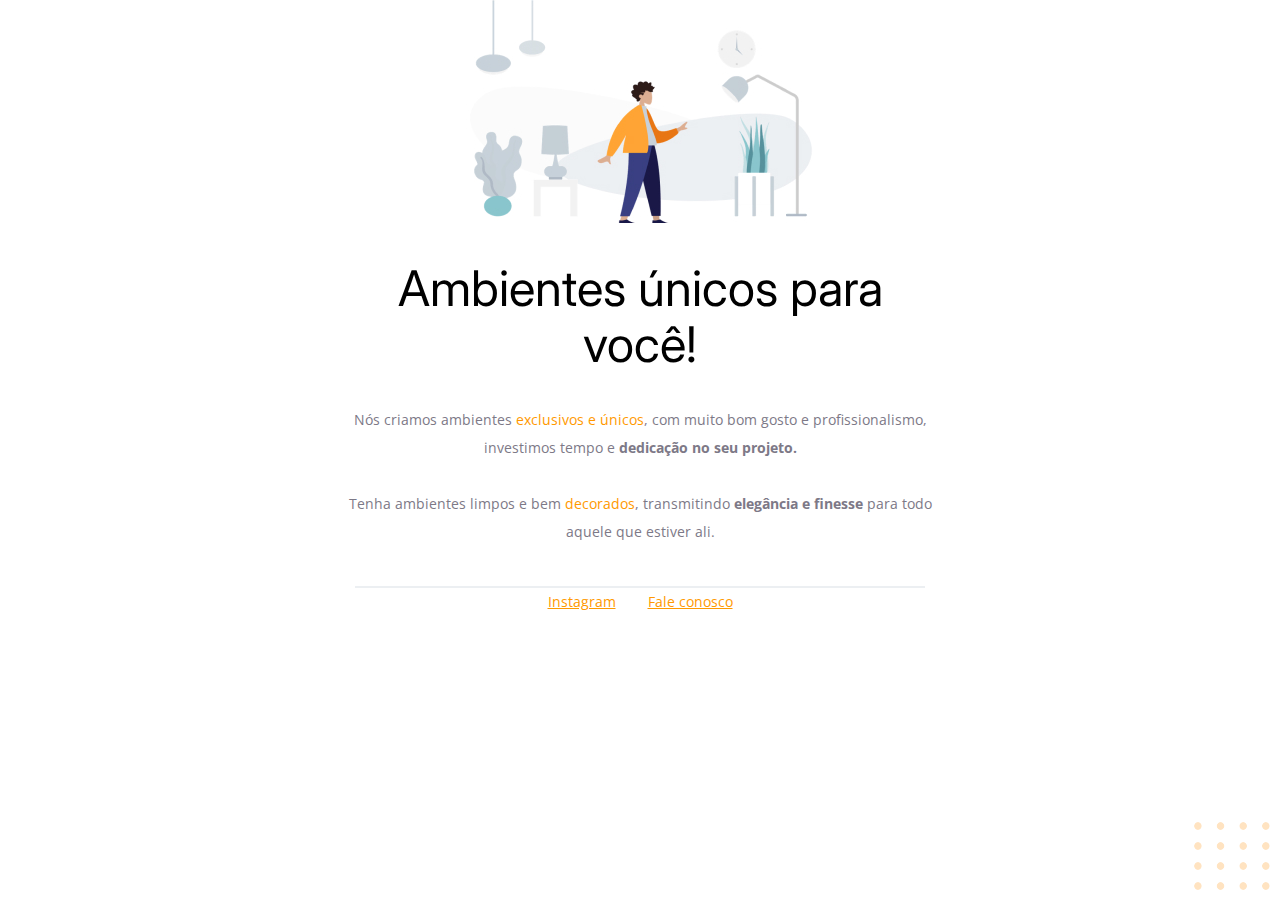
==== index.html @ 64349d74 "primeira landpage" ====
<!-- Instrução que define o tipo do documento. -->
<!DOCTYPE html>
<html lang="pt-br">
  <!-- Tag <head> contém as instruções para a página -->
  <head>
    <link rel="preconnect" href="https://fonts.googleapis.com" />
    <link rel="preconnect" href="https://fonts.gstatic.com" crossorigin />
    <meta charset="UTF-8" />
    <meta name="viewport" content="width=device-width, initial-scale=1.0" />
    <title>Móveis customizados</title>

    <link
      href="https://fonts.googleapis.com/css2?family=Inter:wght@400;700&family=Open+Sans:wght@400;700&display=swap"
      rel="stylesheet"
    />

    <link rel="stylesheet" href="style.css" />
  </head>

  <!-- Tag <body> é o corpo do documento, onde tem as informações que serão mostradas. -->
  <body>
    

   

    <div id="hero">

    
      <img
      src="images/img1.jpg"
      alt="Desenho de uma pessoa vestindo uma camisa amarela em uma sala com Móveis"
      />

      <h1>Ambientes únicos para você!</h1>

      <p>
        Nós criamos ambientes <span>exclusivos e únicos</span>, com muito
        bom gosto e profissionalismo, investimos tempo e
        <strong>dedicação no seu projeto.</strong>

        <br />
        <br />
        Tenha ambientes limpos e bem <span>decorados</span>, transmitindo
    <strong>elegância e finesse</strong>
    para todo aquele que estiver ali.
      </p>
    </div>
    
    
    <div id="footer">
      <div class="line"></div>
      <a target="_blank" href="https://instagram.com/moveisparavoce"
        >Instagram</a
      >
      <a href="mailto:contato@moveisparavoce.com">Fale conosco</a>
    </div>

    <img
      id="balls"
      src="images/balls.svg"
      alt="Bolinhas alaranjadas no canto inferior direito da tela"
    />
  </body>
</html>
---- style.css ----
body {
  font-family: "Open Sans", sans-serif;
  text-align:center;
  margin: 0;
}

#hero {
    width: 592px;
    margin: auto;
}


h1 {
  font-family: "Inter", sans-serif;
  font-size: 49px;
  line-height: 56px;
  font-weight: normal;
}

h1 span {
  font-weight: bold;

  margin-bottom: 32px;
}

span, a {
  color: #ff9900;
}

p, #footer {
  
  color: #7d7987;
  font-size: 14px;
  line-height: 28px;
}

#footer a + a {
    margin-left: 28px;
}

.line {
    width: 568px;
    height: 0;

    margin: auto;

    border: 1px solid #ECEFF2;
}

#footer{
  margin-top: 40px;
}

#balls {
    position: fixed;
    bottom: 0;
    right: 0;
}
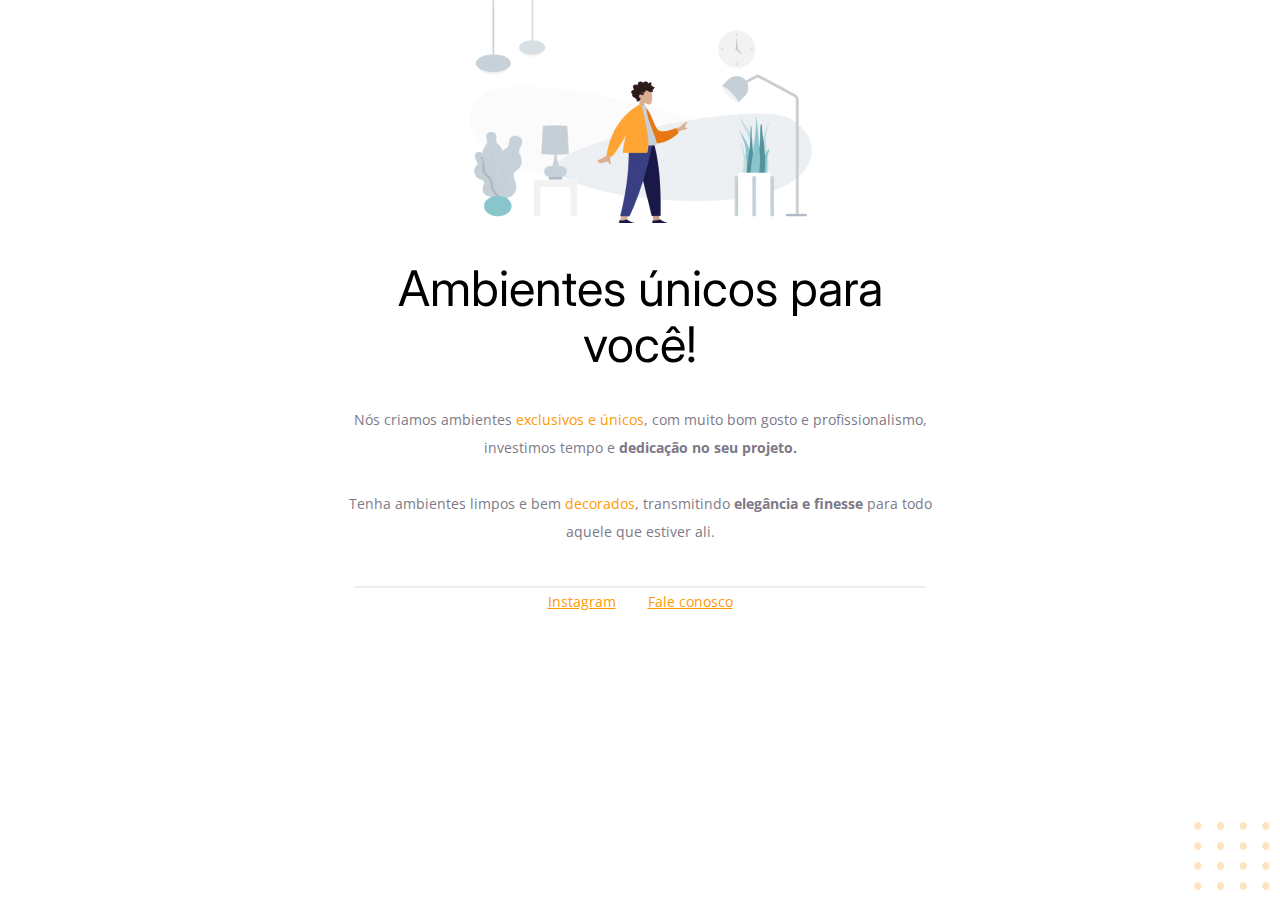
==== commit c3977e3e: "Update index.html" ====
--- a/index.html
+++ b/index.html
@@ -28,7 +28,7 @@
     
       <img
       src="images/img1.jpg"
-      alt="Desenho de uma pessoa vestindo uma camisa amarela em uma sala com Móveis"
+      alt="Desenho de uma pessoa vestindo uma camisa amarela em uma sala com Móveis olhando"
       />
 
       <h1>Ambientes únicos para você!</h1>
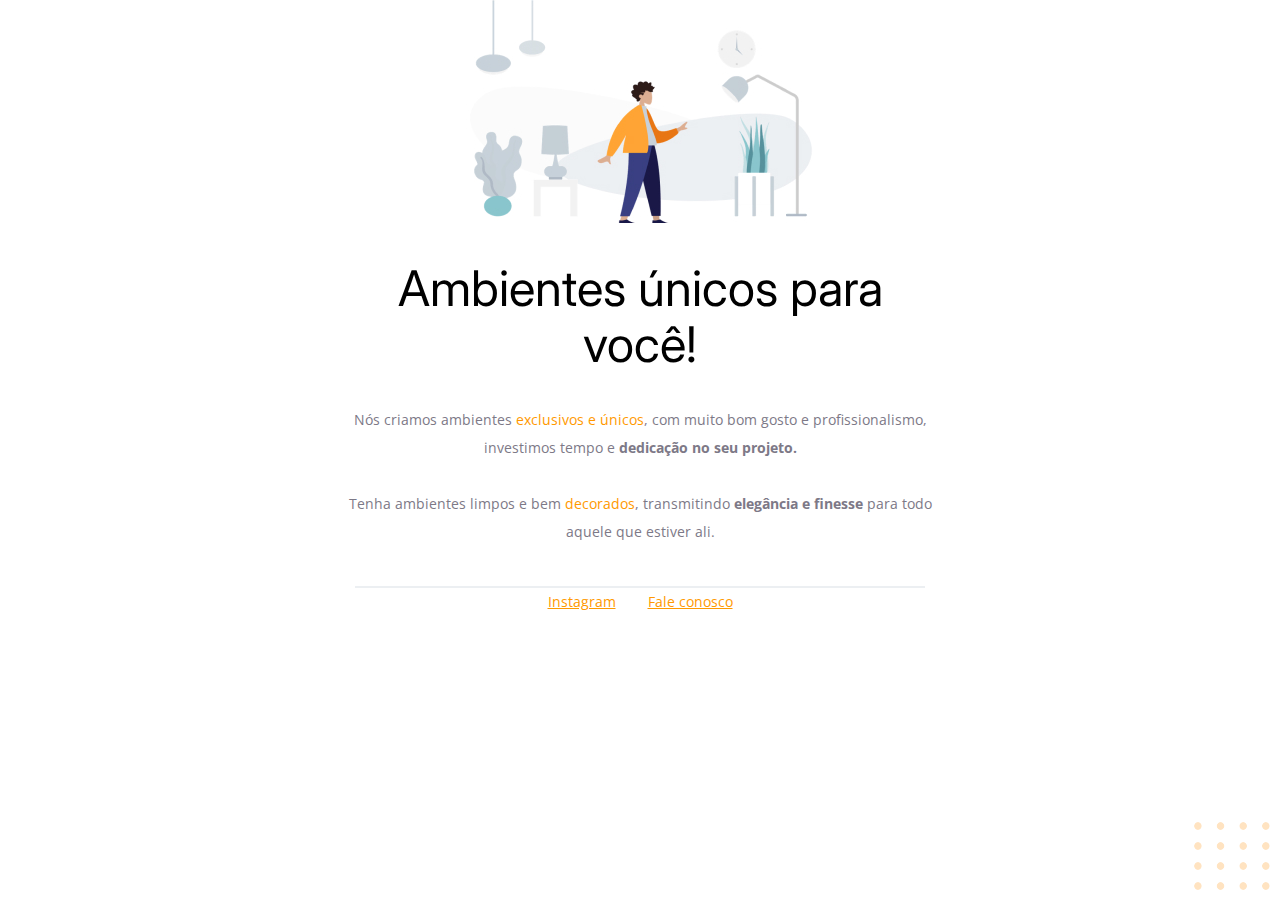
==== commit 0f227960: "trocando label img" ====
--- a/index.html
+++ b/index.html
@@ -28,7 +28,7 @@
     
       <img
       src="images/img1.jpg"
-      alt="Desenho de uma pessoa vestindo uma camisa amarela em uma sala com Móveis olhando"
+      alt="Desenho de uma pessoa vestindo uma camisa amarela em uma sala com Móveis olhando algo"
       />
 
       <h1>Ambientes únicos para você!</h1>
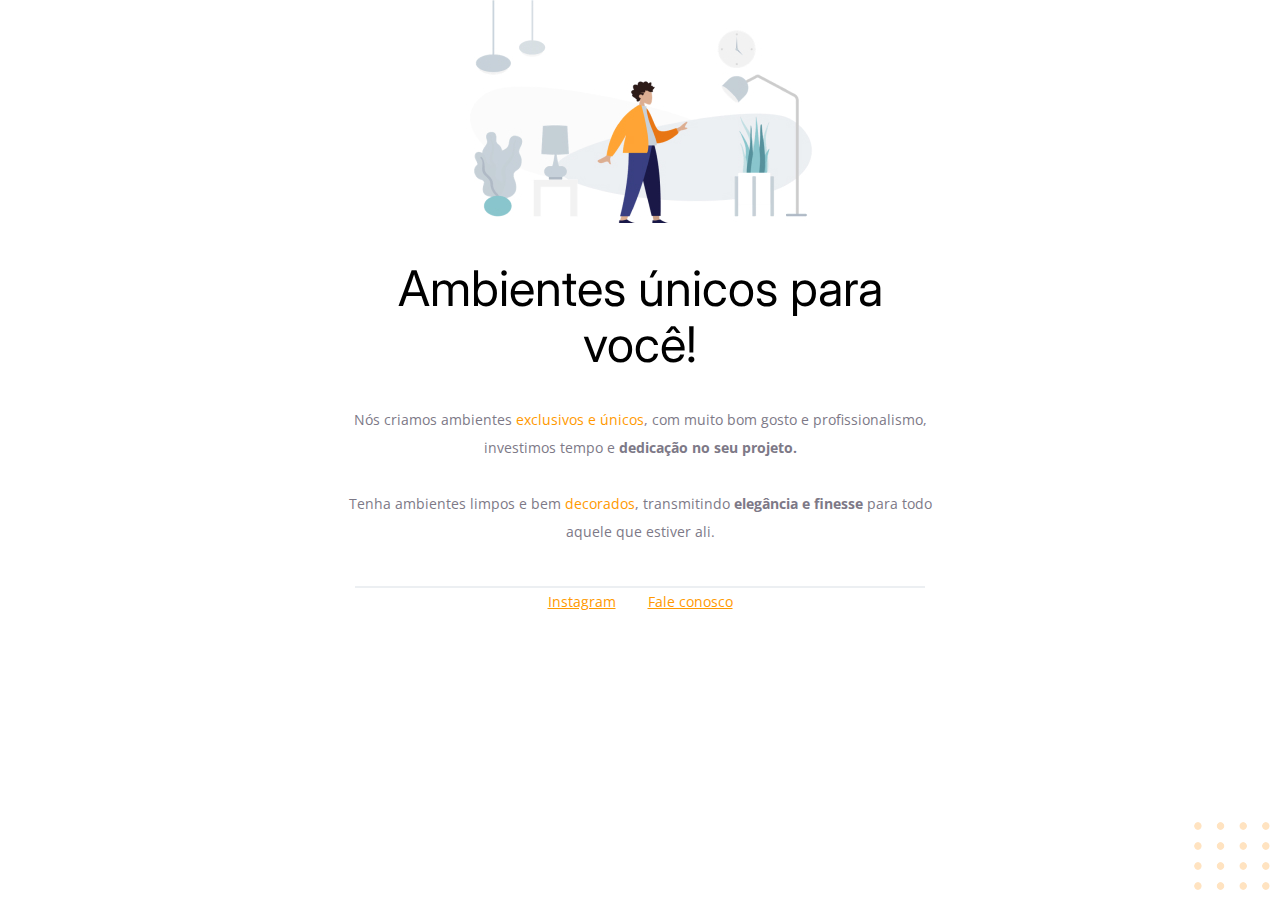
==== commit 86f415d0: "add class" ====
--- a/index.html
+++ b/index.html
@@ -23,12 +23,12 @@
 
    
 
-    <div id="hero">
+    <div id="hero" class="oneclass">
 
     
       <img
       src="images/img1.jpg"
-      alt="Desenho de uma pessoa vestindo uma camisa amarela em uma sala com Móveis olhando algo"
+      alt="Desenho de uma pessoa vestindo uma camisa amarela em uma sala com Móveis olhando"
       />
 
       <h1>Ambientes únicos para você!</h1>
